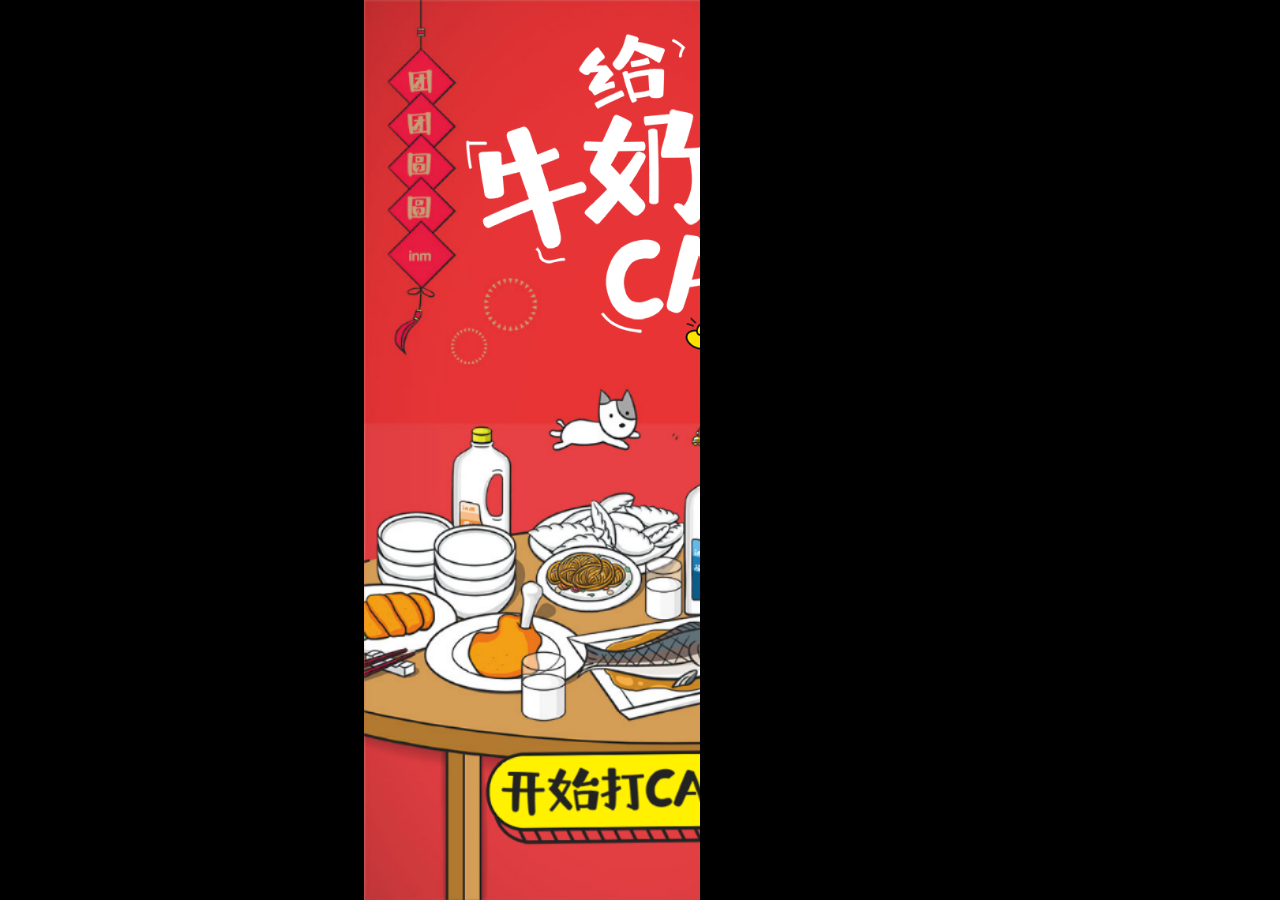
==== index.html @ dd478ee7 "2018-1-10" ====
﻿<!DOCTYPE HTML>
<html>
<head>
    <meta http-equiv="Content-Type">
    <meta content="text/html; charset=utf-8">
    <meta charset="utf-8">
    <title>一鸣H5推广</title>
    <meta name="format-detection" content="telephone=no">
    <meta name="apple-mobile-web-app-capable" content="yes" />
    <meta name="apple-mobile-web-app-status-bar-style" content="black" />
    <meta name="apple-mobile-web-app-capable" content="yes">
    <meta name="viewport" content="target-densitydpi=device-dpi,width=700px,user-scalable=no">
    <script>
        var DEFAULT_WIDTH = 700,//页面的默认宽度
            ua=navigator.userAgent.toLowerCase(),//根据useragent的信息获取浏览器信息
            deviceWidth=window.screen.width,//设备的宽度
            devicePixelRatio=window.devicePixelRatio||1,//物理像素和设备独立像素的比例，默认为1
            targetDensitydpi;
        //Android4.0以下手机不支持viewport的width，需要设置target-densitydpi
        if(ua.indexOf("android")!==-1&&parseFloat(ua.slice(ua.indexOf("android")+8))<4){
            targetDensitydpi=DEFAULT_WIDTH/deviceWidth*devicePixelRatio*160;
            document.querySelector('meta[name="viewport"]').setAttribute('content', 'target-densitydpi=' + targetDensitydpi + ',width=device-width,user-scalable=no');
        }
    </script>

    <link rel="stylesheet" href="./src/css/style.css" />
    <link rel="stylesheet" href="./src/css/index.css" />

</head>

<body>
<div id="_unable"></div>

<div id="app">

    <section class="cc " id="Loader">
        <div class="main">

            <div class="tit"></div>

            <div class="btn">
                <div class="word"></div>
                <div class="btnWord"></div>
            </div>

        </div>
    </section>

    <section class="cc " id="Index">
        <div class="main">
            <div class="bg"></div>

            <div id="Time">10</div>
            <div id="ClickT">0</div>

            <div class="call">
                <div class="call1"></div>
                <div class="call2"></div>
            </div>

            <div class="point"></div>

            <div class="girl"></div>
            <canvas id="fcanvas" width="700" height="1140"></canvas>

            <canvas id="an_canvas" width="700" height="1140"></canvas>

            <div class="call_btn"></div>

            <div class="mash"></div>

        </div>
    </section>

    <section class="cc " id="Tel">
        <div class="main">
            <div class="end"></div>
            <div class="tel"></div>

            <input type="text">
            <div class="btn"></div>
        </div>
    </section>

    <section class="cc " id="Fail">
        <div class="main">
            <div class="end"></div>
            <div class="fail"></div>
        </div>
    </section>


</div>


<script src="./lib/jquery-2.1.4.min.js"></script>
<script src="./lib/jquery.mobile-1.4.5.min.js"></script>
<script src="./lib/createjs/createjs-2015.11.26.min.js"></script>

<script src="./lib/velocity/velocity.js"></script>

<script src="./lib/libs.js"></script>
<script src="./lib/libs_canvas.js"></script>

<script src="./src/js/resize.js"></script>
<script src="./src/js/init.js"></script>

<script src="./src/js/index.js"></script>
<script src="./src/js/an_canvas.js"></script>

<script>
    $("body").on('touchmove',function(event){ event.preventDefault(); },false);

    $(window).load(function(){
        $("iframe").hide();
        $("#ad_colse_container").remove();
        $("body > *").each(function(){
            if(!$(this).hasClass("ui-page")) $(this).hide();
        });

       // setTimeout(function(){
       //     if(!Dom.ad_bad) window.location.reload();
       // },5000);

        loader();
    });


</script>

<!--<script src="https://s19.cnzz.com/z_stat.php?id=1271414784&web_id=1271414784" language="JavaScript"></script>-->
</body>
</html>
---- src/css/style.css ----
﻿@charset "utf-8";
*{  margin:0;padding:0; font-family:"Microsoft YaHei", "微软雅黑", "宋体", "Arial";
    outline: none; -moz-user-select: none;
    -webkit-tap-highlight-color: rgba(255, 255, 255, 0);
    -webkit-focus-ring-color: rgba(0, 0, 0, 0);
    -webkit-transform: translateZ(0);
    transform: translateZ(0);
}
img{ border:0;}
li{list-style:none;}
h1,h2,h3,em,b{font-style:normal;}
table{border-collapse:collapse;border-spacing:0;}
.hide{display: none}
.clear{ width:0; height:0;clear:both;font-size:0;line-height:0}
.top1{ height:1px; overflow: hidden}

html,body{width: 700px; height: 100%; overflow: hidden; background-color: #000;}
.CC{position: relative; top:0; left: 0; overflow: hidden; }
#_unable{
    position: absolute; top: 0; left: 0;
    width: 100%; height: 100%;
    z-index: 99999;
    display: none;
}
video::-webkit-media-controls-enclosure {
    display: none !important;
}

iframe{display: none; opacity: 0}
.i-loader{display: none}
.ui-loader{ display: none; opacity: 0;}

.cc {
    position: absolute;
    left: 0;
    top: 0;
    width: 100%;
    height: 100%;
    overflow: hidden;
    display: none;
}
.cc>.bg{ position: absolute; }
.cc .bg.all img{ width: 700px; height: 100%}
.cc>.main{position: absolute}
#Loader{ display: block; background-color: #000}
#Loader .loadImg{
    position: absolute; left: 565px; top: 221px;
}
#Loader .w{
    position: absolute; left: 0px; top: 45%;
    height: 50px; width: 100%;
    color: #333; font-size: 30px; text-align: center;
    display: none;
}

/*#_resize, #_resize_x{display: none;}*/
/*#_resize .img{  position: absolute; left: 179px; top: 232px; }*/
/*#_resize_x .img{ position: absolute; left: 523px; top: 92px; }*/
/*#_resize .w{*/
    /*position: absolute; width: 720px; top: 1000px;*/
    /*color: #DBC17C; font-size: 30px; text-align: center;*/
/*}*/
/*#_resize_x .w{*/
    /*position: absolute; width: 1280px; top: 565px;*/
    /*color: #DBC17C; font-size: 30px; text-align: center;*/
/*}*/

#app{overflow: hidden}
.cc{background-color: #000}
.cc .bg.p{ background-size:cover;}
---- src/css/index.css ----
﻿@charset "utf-8";

/*Loader*/
#Loader{
    background-color: #000000;
}
#Loader .main{
    background: url(../../img/loading.jpg);
}
#Loader .word{
    position: absolute;
    width: 352px; height: 98px;
    top: 0px;
    left: 0px;
    line-height: 98px;
    text-align: center;
    color: #000000;
    font-size: 60px;
    font-weight: bold;
}
#Loader .btnWord{
    position: absolute;
    width: 314px; height: 61px;
    left: 20px; top: 20px;
    display: none;
}
#Loader .btn{
    position: absolute;
    width: 364px; height: 117px;
    left: 154px; top: 951px;
    background: url(../../img/btn.png);
}
#Loader .tit{
    position: absolute;
    width: 465px; height: 400px;
    left: 129px; top: 43px;
}


/*Index*/
#Index{
    background-color: #000000;
}
#Index .bg{
    position: absolute;
    width: 100%; height: 100%;
    left: 0; top: 0;
}
#Index .call1{
    position: absolute;
    width: 318px; height: 233px;
    left: 262px; top: 858px;
}
#Index .call2{
    position: absolute;
    width: 370px; height: 343px;
    left: 214px; top: 748px;
    display: none;
}
#Index .call_btn{
    position: absolute;
    width: 318px; height: 233px;
    left: 262px; top: 858px;
}

#Index .point{
    position: absolute;
    width: 214px; height: 127px;
    left: 40px; top: 930px;
}
#Index .girl{
    position: absolute;
    width: 108px; height: 82px;
    left: 210px; top: 260px;
}

#Time{
    position: absolute;
    width: 100px; height: 30px;
    top: 125px;
    left: 200px;
    line-height: 30px;
    text-align: center;
    color: #000000;
    font-size: 40px;
    font-weight: bold;
}

#ClickT{
    position: absolute;
    width: 100px; height: 30px;
    top: 53px;
    left: 200px;
    line-height: 30px;
    text-align: center;
    color: #000000;
    font-size: 40px;
    font-weight: bold;
}

canvas{
    position: absolute;
    top: 0; left: 0;
}

#Index .mash{
    position: absolute;
    width: 700px; height: 1140px;
    top: 0; left: 0;
    background-color: #000;
    opacity: 0.6;
}
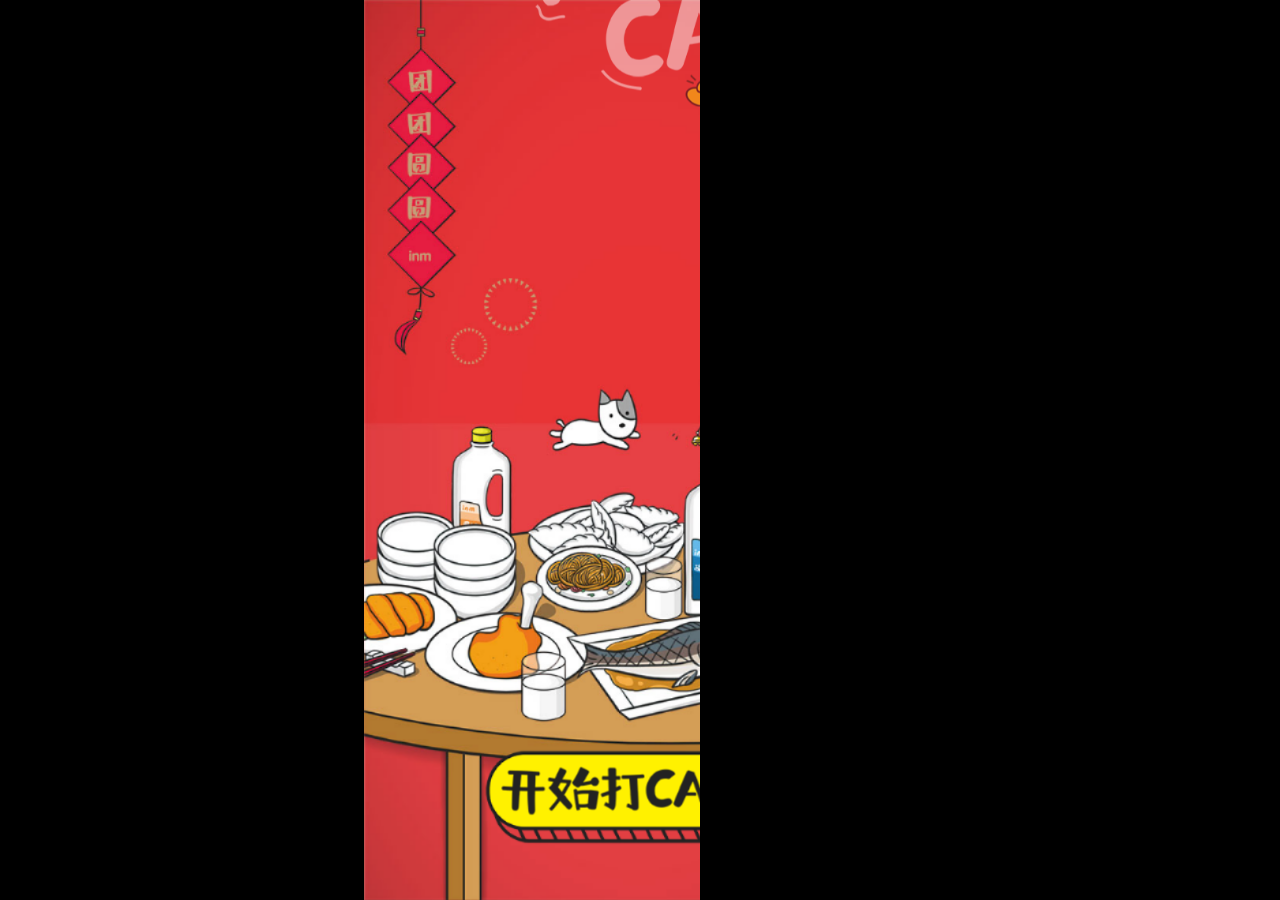
==== commit 05495370: "2018-1-11" ====
--- a/index.html
+++ b/index.html
@@ -75,9 +75,11 @@
     <section class="cc " id="Tel">
         <div class="main">
             <div class="end"></div>
+            <div class="word"></div>
+            <div class="word1">获得一次抽奖机会</div>
+
             <div class="tel"></div>
-
-            <input type="text">
+            <!--<input type="text">-->
             <div class="btn"></div>
         </div>
     </section>
@@ -85,7 +87,10 @@
     <section class="cc " id="Fail">
         <div class="main">
             <div class="end"></div>
+            <div class="word"></div>
+            <div class="word1">还要继续努力哦</div>
             <div class="fail"></div>
+            <div class="_back"></div>
         </div>
     </section>
 
--- a/src/css/index.css
+++ b/src/css/index.css
@@ -108,5 +108,63 @@
     width: 700px; height: 1140px;
     top: 0; left: 0;
     background-color: #000;
-    opacity: 0.6;
+    opacity: 0.8;
+}
+
+._back{
+    position: absolute;
+    width: 255px; height: 77px;
+    left: 223px; top: 905px;
+}
+
+#Fail{ background: inherit; }
+#Fail .end{
+    position: absolute;
+    width: 427px; height: 212px;
+    left: 121px; top: 243px;
+}
+#Fail .fail{
+    position: absolute;
+    width: 299px; height: 215px;
+    left: 203px; top: 630px;
+}
+#Fail .word{
+    position: absolute;
+    width: 461px; height: 45px;
+    left: 127px; top: 459px;
+    font-size: 32px; color: #fff;
+    text-align: center; line-height: 45px;
+}
+#Fail .word1{
+    position: absolute;
+    width: 461px; height: 45px;
+    left: 127px; top: 510px;
+    font-size: 32px; color: #fff;
+    text-align: center; line-height: 45px;
+}
+
+#Tel{ background: inherit; }
+#Tel .end{
+    position: absolute;
+    width: 427px; height: 212px;
+    left: 121px; top: 243px;
+}
+#Tel .word{
+    position: absolute;
+    width: 461px; height: 45px;
+    left: 127px; top: 459px;
+    font-size: 32px; color: #fff;
+    text-align: center; line-height: 45px;
+}
+#Tel .word1{
+    position: absolute;
+    width: 461px; height: 45px;
+    left: 127px; top: 510px;
+    font-size: 32px; color: #fff;
+    text-align: center; line-height: 45px;
+}
+#Tel .tel{
+    position: absolute;
+    width: 419px; height: 237px;
+    left: 140px; top: 639px;
 }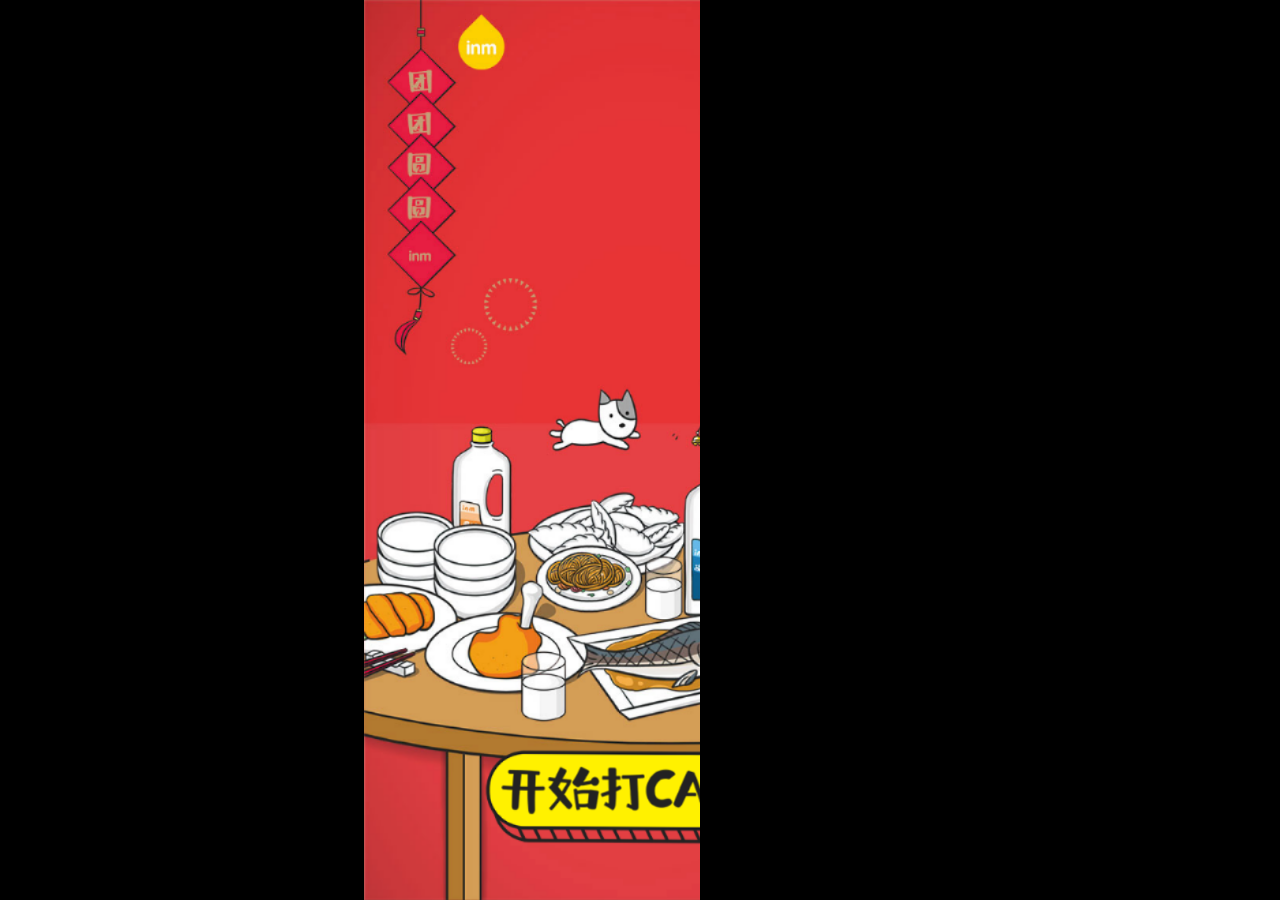
==== commit 9fe3652a: "2018-1-11" ====
--- a/index.html
+++ b/index.html
@@ -53,10 +53,7 @@
             <div id="Time">10</div>
             <div id="ClickT">0</div>
 
-            <div class="call">
-                <div class="call1"></div>
-                <div class="call2"></div>
-            </div>
+
 
             <div class="point"></div>
 
@@ -65,6 +62,11 @@
 
             <canvas id="an_canvas" width="700" height="1140"></canvas>
 
+
+            <div class="call">
+                <div class="call1"></div>
+                <div class="call2"></div>
+            </div>
             <div class="call_btn"></div>
 
             <div class="mash"></div>
--- a/src/css/index.css
+++ b/src/css/index.css
@@ -11,7 +11,7 @@
     position: absolute;
     width: 352px; height: 98px;
     top: 0px;
-    left: 0px;
+    left: 20px;
     line-height: 98px;
     text-align: center;
     color: #000000;
@@ -49,24 +49,27 @@
 #Index .call1{
     position: absolute;
     width: 318px; height: 233px;
-    left: 262px; top: 858px;
+    left: 212px; top: 870px;
+    transform:scale(1.15, 1.15);
 }
 #Index .call2{
     position: absolute;
     width: 370px; height: 343px;
-    left: 214px; top: 748px;
+    left: 164px; top: 760px;
     display: none;
+    transform:scale(1.15, 1.15);
 }
 #Index .call_btn{
     position: absolute;
     width: 318px; height: 233px;
-    left: 262px; top: 858px;
+    left: 212px; top: 870px;
+    transform:scale(1.15, 1.15);
 }
 
 #Index .point{
     position: absolute;
-    width: 214px; height: 127px;
-    left: 40px; top: 930px;
+    width: 150px; height: 89px;
+    left: 34px; top: 959px;
 }
 #Index .girl{
     position: absolute;
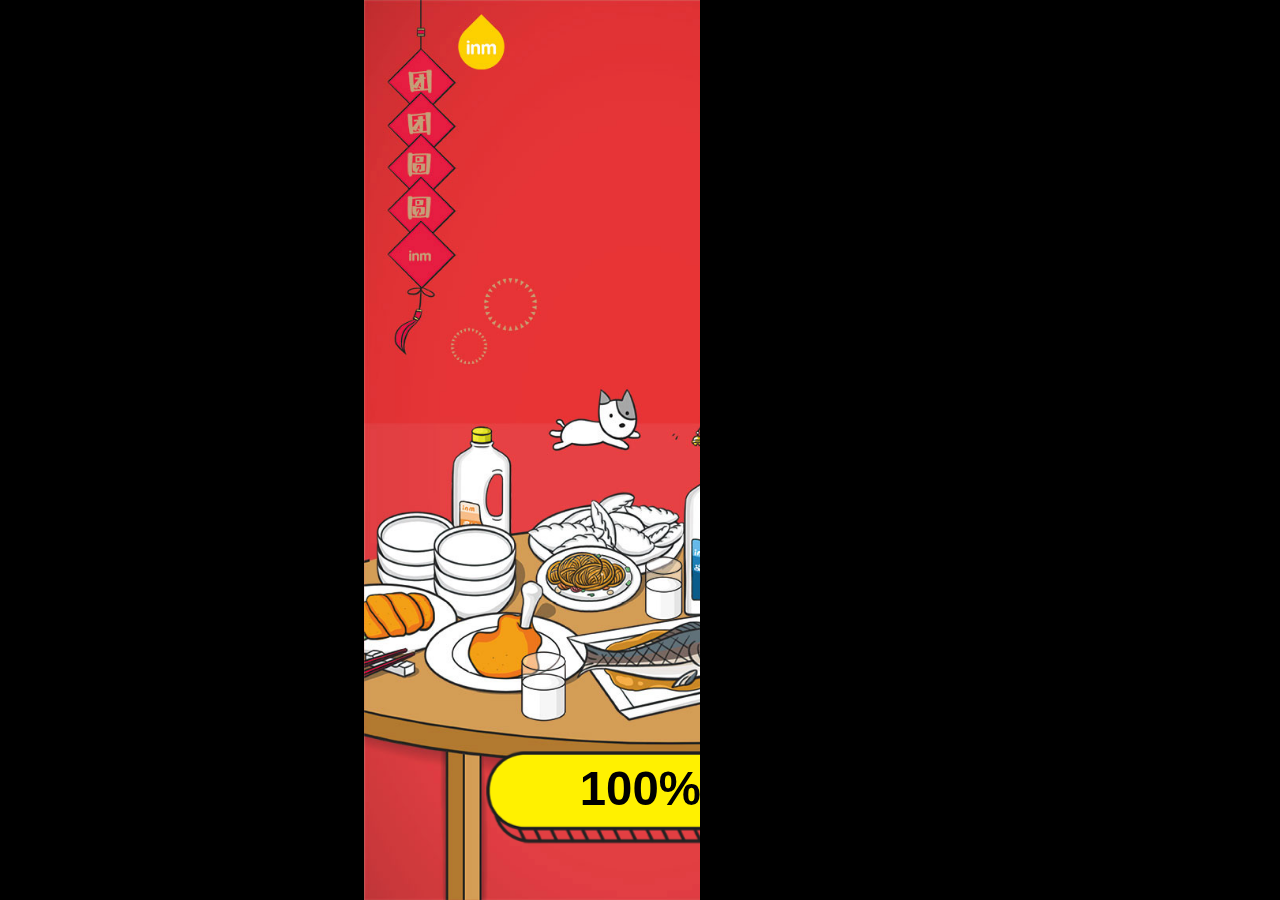
==== commit fea2f196: "2018-1-12" ====
--- a/index.html
+++ b/index.html
@@ -4,7 +4,7 @@
     <meta http-equiv="Content-Type">
     <meta content="text/html; charset=utf-8">
     <meta charset="utf-8">
-    <title>一鸣H5推广</title>
+    <title>为一鸣牛奶疯狂打CALL抽新春奶券~</title>
     <meta name="format-detection" content="telephone=no">
     <meta name="apple-mobile-web-app-capable" content="yes" />
     <meta name="apple-mobile-web-app-status-bar-style" content="black" />
@@ -29,6 +29,7 @@
 </head>
 
 <body>
+<div style="display: none"><img src="img/logo.jpg" alt=""></div>
 <div id="_unable"></div>
 
 <div id="app">
@@ -78,10 +79,14 @@
         <div class="main">
             <div class="end"></div>
             <div class="word"></div>
-            <div class="word1">获得一次抽奖机会</div>
 
+            <div class="c1"></div>
+            <div class="c2"></div>
+            <div class="word1">100</div>
+
+            <div class="telword">输入手机号码</div>
             <div class="tel"></div>
-            <!--<input type="text">-->
+            <input id="Input" type="text">
             <div class="btn"></div>
         </div>
     </section>
@@ -129,7 +134,12 @@
        //     if(!Dom.ad_bad) window.location.reload();
        // },5000);
 
-        loader();
+        $.get("php/nums.php", function(result){
+            Dom.max = parseInt(result);
+            $("#Tel .word1").html(Dom.max);
+            loader();
+        });
+
     });
 
 
--- a/src/css/index.css
+++ b/src/css/index.css
@@ -161,13 +161,47 @@
 }
 #Tel .word1{
     position: absolute;
-    width: 461px; height: 45px;
-    left: 127px; top: 510px;
-    font-size: 32px; color: #fff;
-    text-align: center; line-height: 45px;
+    width: 74px; height: 32px;
+    left: 494px; top: 510px;
+    font-size: 35px; color: #fff;
+    text-align: center; line-height: 32px;
+}
+#Tel .c1{
+    position: absolute;
+    width: 479px; height: 99px;
+    left: 128px; top: 514px;
+
+}
+#Tel .c2{
+    position: absolute;
+    width: 556px; height: 140px;
+    left: 67px; top: 475px;
+    display: none;
+
+}
+#Tel .telword{
+    position: absolute;
+    width: 238px; height: 44px;
+    left: 235px; top: 687px;
+    font-size: 32px; color: #fff;
+    text-align: center; line-height: 44px;
 }
 #Tel .tel{
     position: absolute;
     width: 419px; height: 237px;
-    left: 140px; top: 639px;
+    left: 140px; top: 689px;
+}
+
+#Input{
+    position: absolute;
+    width: 340px; height: 55px;
+    left: 182px; top: 747px;
+    border: 0px;
+    font-size: 30px; color: #000;
+}
+
+#Tel .btn{
+    position: absolute;
+    width: 201px; height: 63px;
+    left: 251px; top: 863px;
 }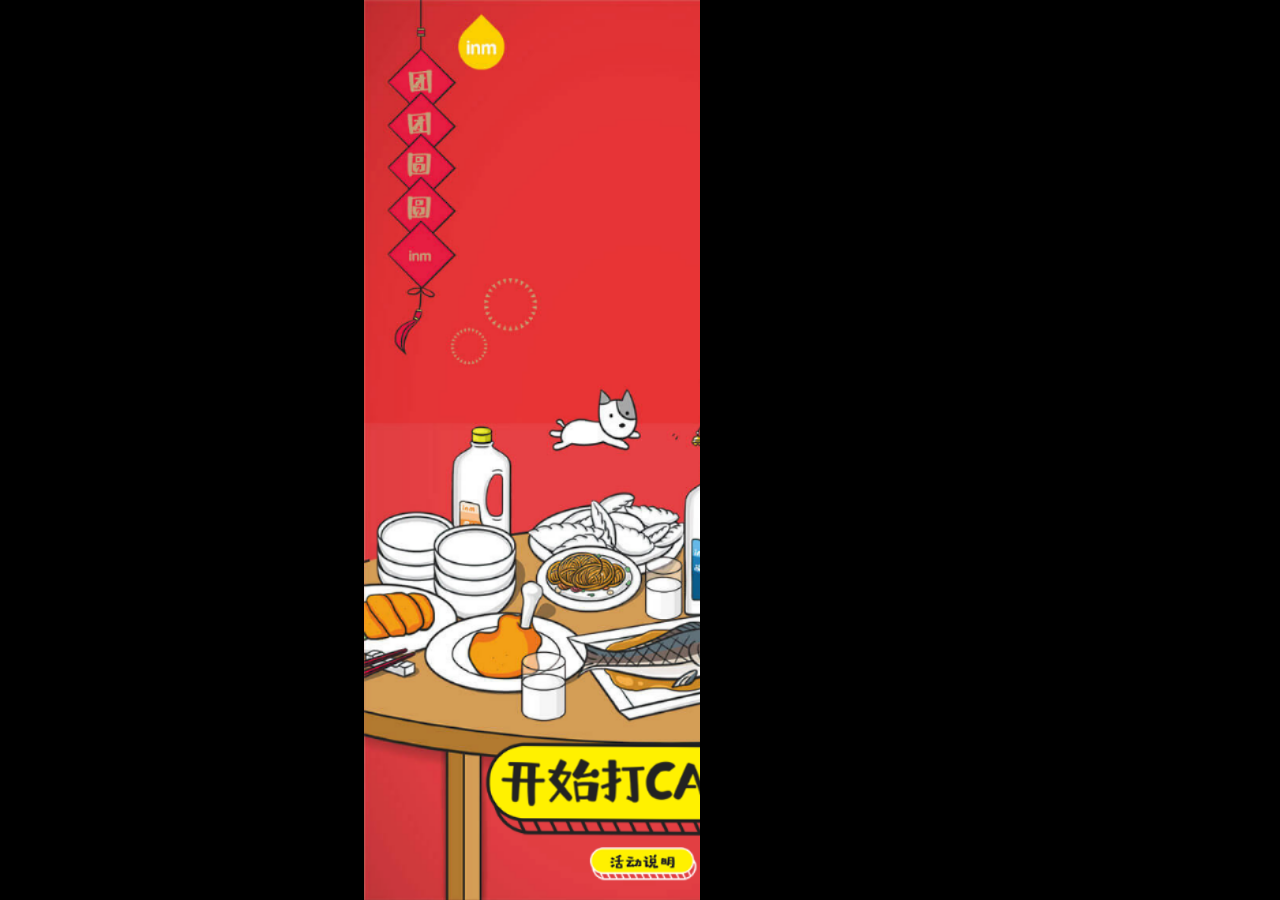
==== commit 5d65873b: "2018-1-17" ====
--- a/index.html
+++ b/index.html
@@ -29,7 +29,7 @@
 </head>
 
 <body>
-<div style="display: none"><img src="img/logo.jpg" alt=""></div>
+<!--<div style="display: none"><img src="img/logo.jpg" alt=""></div>-->
 <div id="_unable"></div>
 
 <div id="app">
@@ -42,6 +42,12 @@
             <div class="btn">
                 <div class="word"></div>
                 <div class="btnWord"></div>
+            </div>
+
+            <div class="read_btn"></div>
+            
+            <div class="read">
+                <img src="img/read.png" alt="">
             </div>
 
         </div>
@@ -101,6 +107,22 @@
         </div>
     </section>
 
+    <section class="cc " id="Codes">
+        <div class="main">
+            <div class="bg"></div>
+            <div class="codes"></div>
+            <div class="_back"></div>
+        </div>
+    </section>
+
+    <section class="cc " id="HasFail">
+        <div class="main">
+            <div class="fail"></div>
+            <div class="word"></div>
+            <div class="cls"></div>
+        </div>
+    </section>
+
 
 </div>
 
@@ -133,12 +155,7 @@
        // setTimeout(function(){
        //     if(!Dom.ad_bad) window.location.reload();
        // },5000);
-
-        $.get("php/nums.php", function(result){
-            Dom.max = parseInt(result);
-            $("#Tel .word1").html(Dom.max);
-            loader();
-        });
+        loader();
 
     });
 
--- a/src/css/index.css
+++ b/src/css/index.css
@@ -27,13 +27,27 @@
 #Loader .btn{
     position: absolute;
     width: 364px; height: 117px;
-    left: 154px; top: 951px;
+    left: 154px; top: 941px;
     background: url(../../img/btn.png);
 }
 #Loader .tit{
     position: absolute;
     width: 465px; height: 400px;
     left: 129px; top: 43px;
+}
+#Loader .read_btn{
+    position: absolute;
+    width: 135px; height: 42px;
+    left: 286px; top: 1073px;
+    background: url(../../img/read_btn.png);
+}
+
+#Loader .read{
+    position: absolute;
+    width: 700px; height: 1140px;
+    left: 0px; top: 0px;
+    background-color:rgba(0,0,0,0.8);
+    display: none;
 }
 
 
@@ -120,6 +134,7 @@
     left: 223px; top: 905px;
 }
 
+/*Fail*/
 #Fail{ background: inherit; }
 #Fail .end{
     position: absolute;
@@ -146,6 +161,8 @@
     text-align: center; line-height: 45px;
 }
 
+
+/*Tel*/
 #Tel{ background: inherit; }
 #Tel .end{
     position: absolute;
@@ -154,7 +171,7 @@
 }
 #Tel .word{
     position: absolute;
-    width: 461px; height: 45px;
+    width: 490px; height: 45px;
     left: 127px; top: 459px;
     font-size: 32px; color: #fff;
     text-align: center; line-height: 45px;
@@ -204,4 +221,42 @@
     position: absolute;
     width: 201px; height: 63px;
     left: 251px; top: 863px;
+}
+
+/*Codes*/
+#Codes{ background: inherit; }
+#Codes .bg{
+    position: absolute;
+    width: 636px; height: 1056px;
+    left: 5px; top: 4px;
+}
+#Codes .codes{
+    position: absolute;
+    width: 372px; height: 45px;
+    left: 201px; top: 653px;
+    font-size: 32px; color: #2a2f89;
+    line-height: 45px; font-weight: bold;
+}
+#Codes ._back{
+    left: 222px; top: 1010px;
+}
+
+
+/*HasFail*/
+#HasFail .fail{
+    position: absolute;
+    width: 299px; height: 215px;
+    left: 199px; top: 376px;
+}
+#HasFail .word{
+    position: absolute;
+    width: 490px; height: 56px;
+    left: 118px; top: 622px;
+    font-size: 32px; color: #fff;
+    text-align: center;
+}
+#HasFail .cls{
+    position: absolute;
+    width: 35px; height: 37px;
+    left: 622px; top: 39px;
 }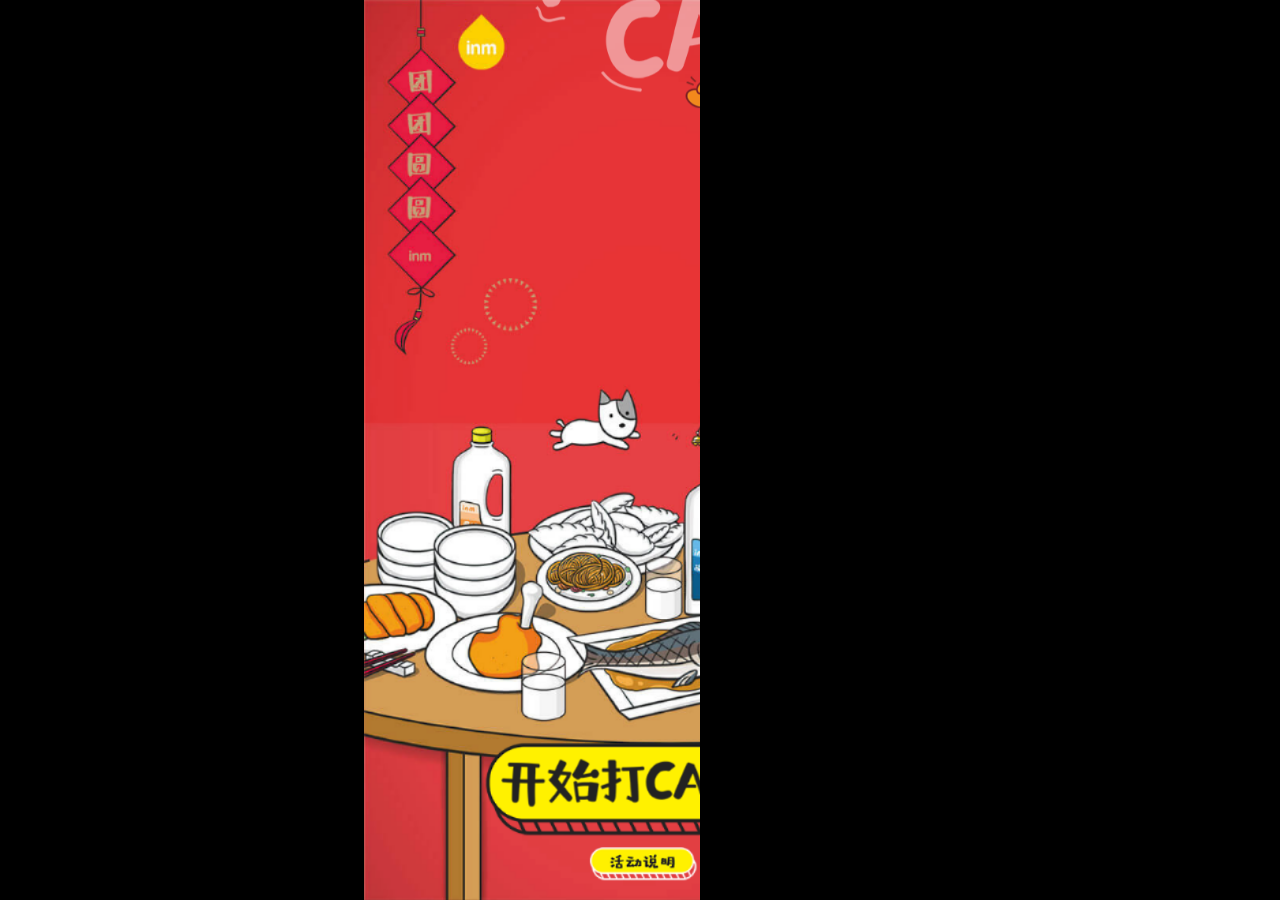
==== commit 9691ee3a: "2018-1-25" ====
--- a/index.html
+++ b/index.html
@@ -155,7 +155,20 @@
        // setTimeout(function(){
        //     if(!Dom.ad_bad) window.location.reload();
        // },5000);
-        loader();
+
+        var comp = function(date) {
+
+            var now = new Date;
+            var d = new Date(date);
+            if (now > d) {
+                loader();
+            } else if (now < d) {
+                window.location.href="tmp.html";
+            } else {
+                loader();
+            }
+        };
+        comp("2018/01/26 17:00:00");
 
     });
 
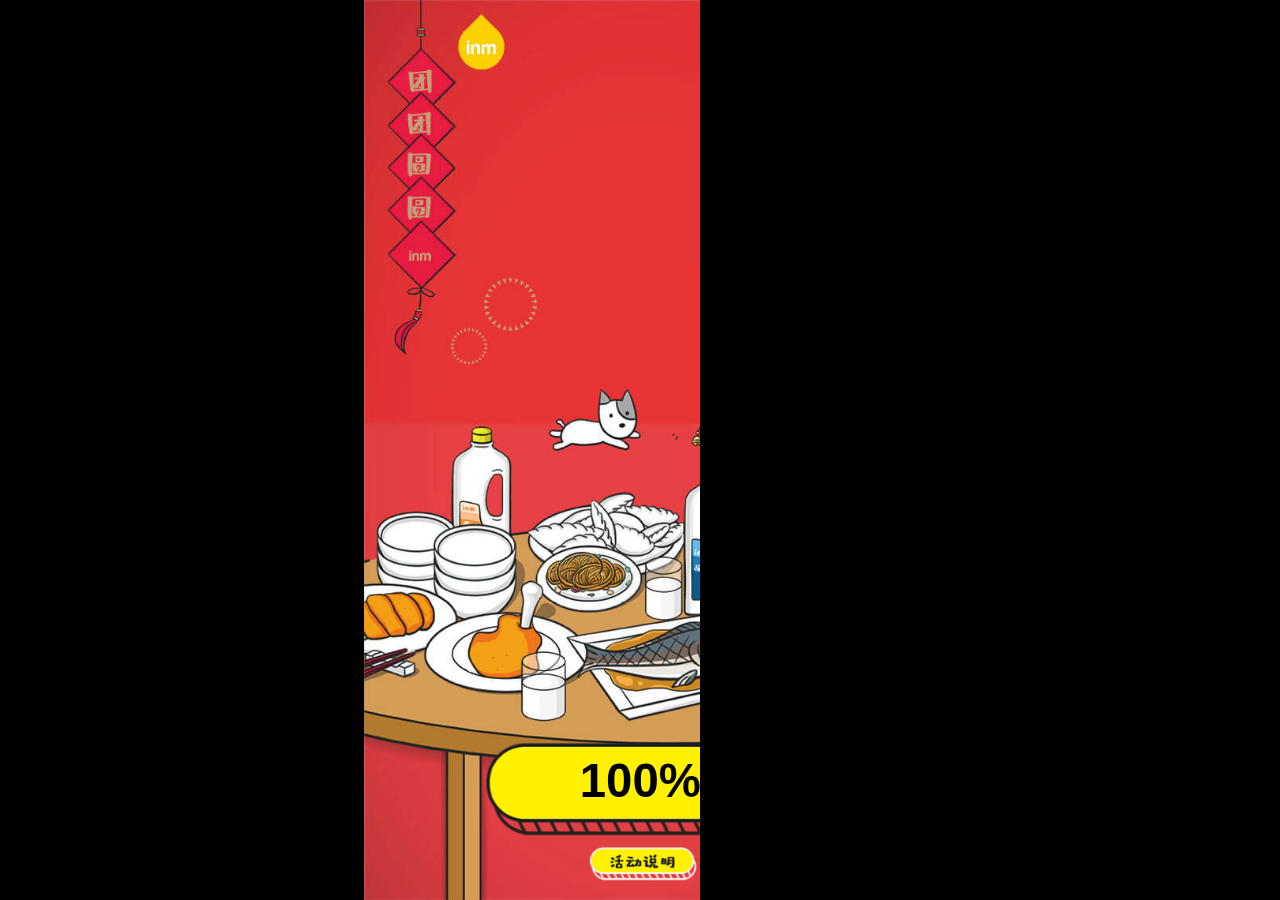
==== commit 0fd029db: "2018-2-1" ====
--- a/index.html
+++ b/index.html
@@ -174,7 +174,7 @@
 
 
 </script>
-
+<script src="https://s19.cnzz.com/z_stat.php?id=1272855079&web_id=1272855079" language="JavaScript"></script>
 <!--<script src="https://s19.cnzz.com/z_stat.php?id=1271414784&web_id=1271414784" language="JavaScript"></script>-->
 </body>
 </html>
